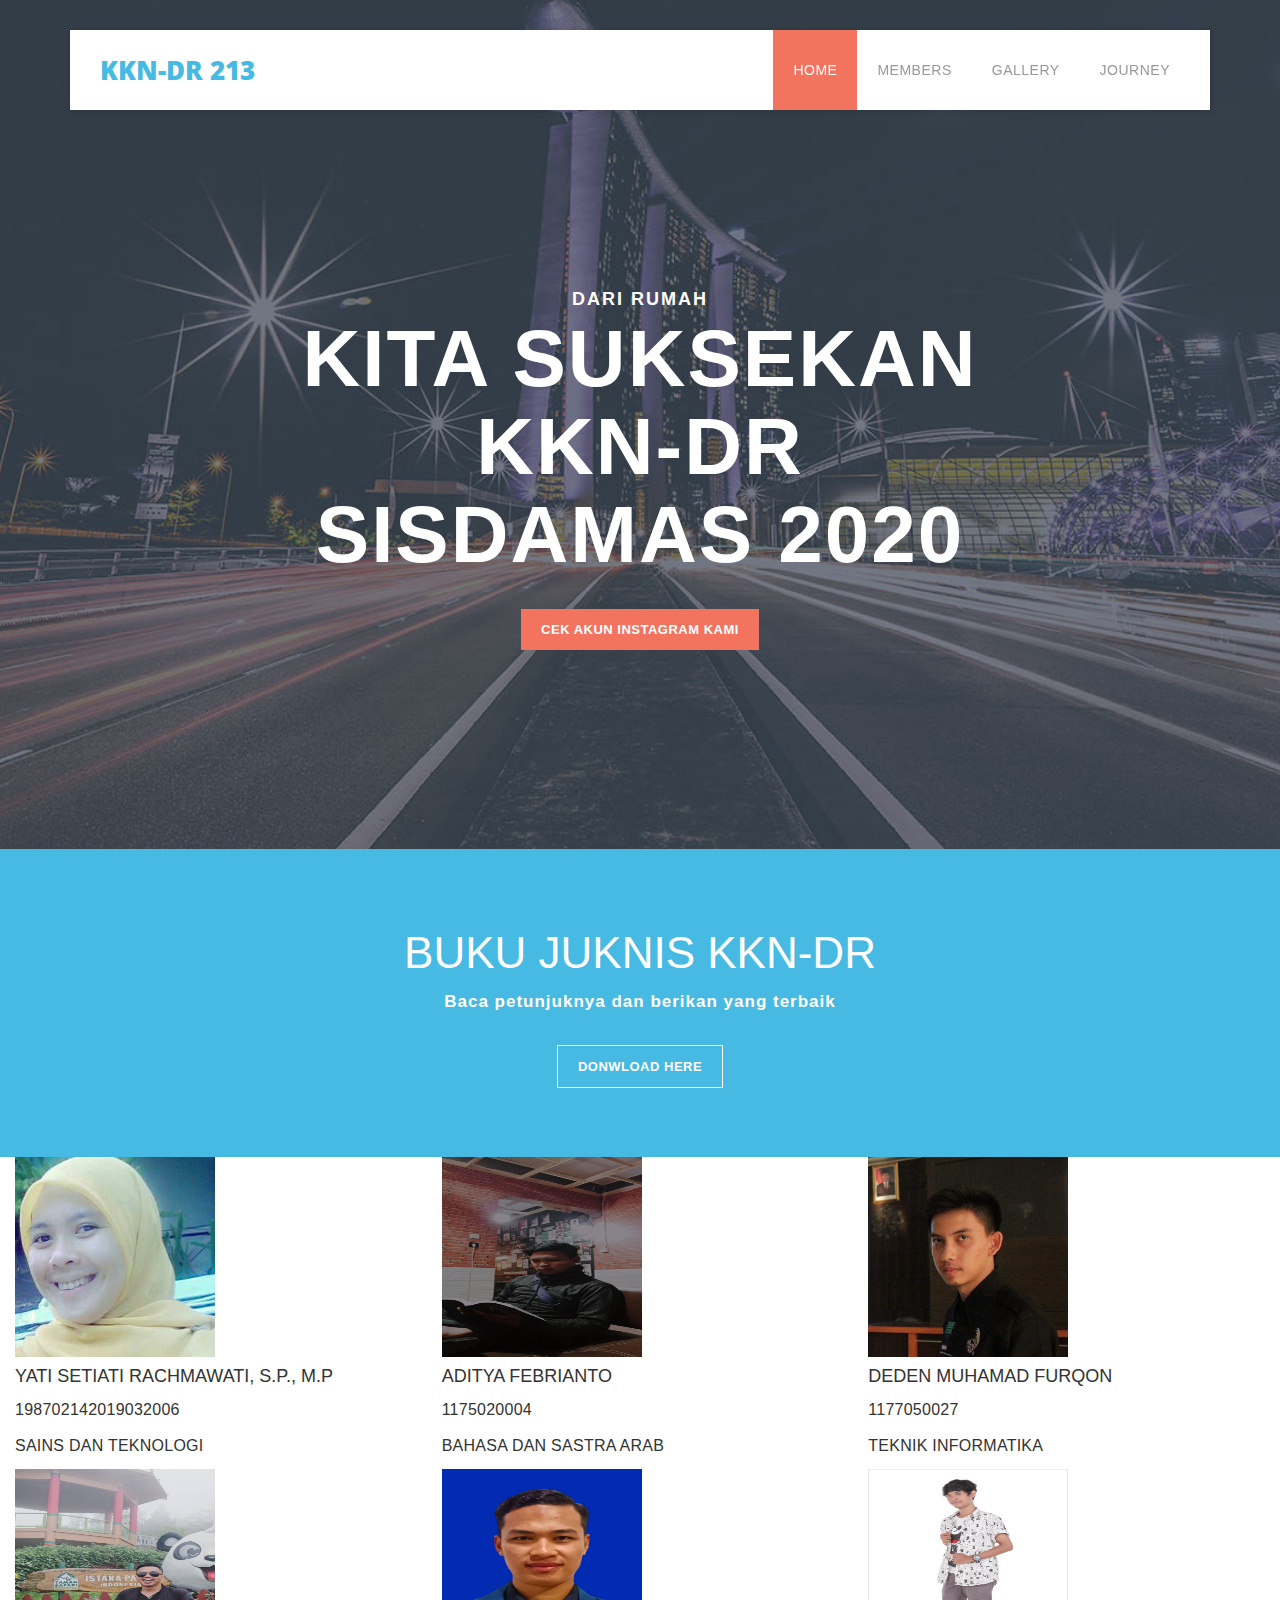
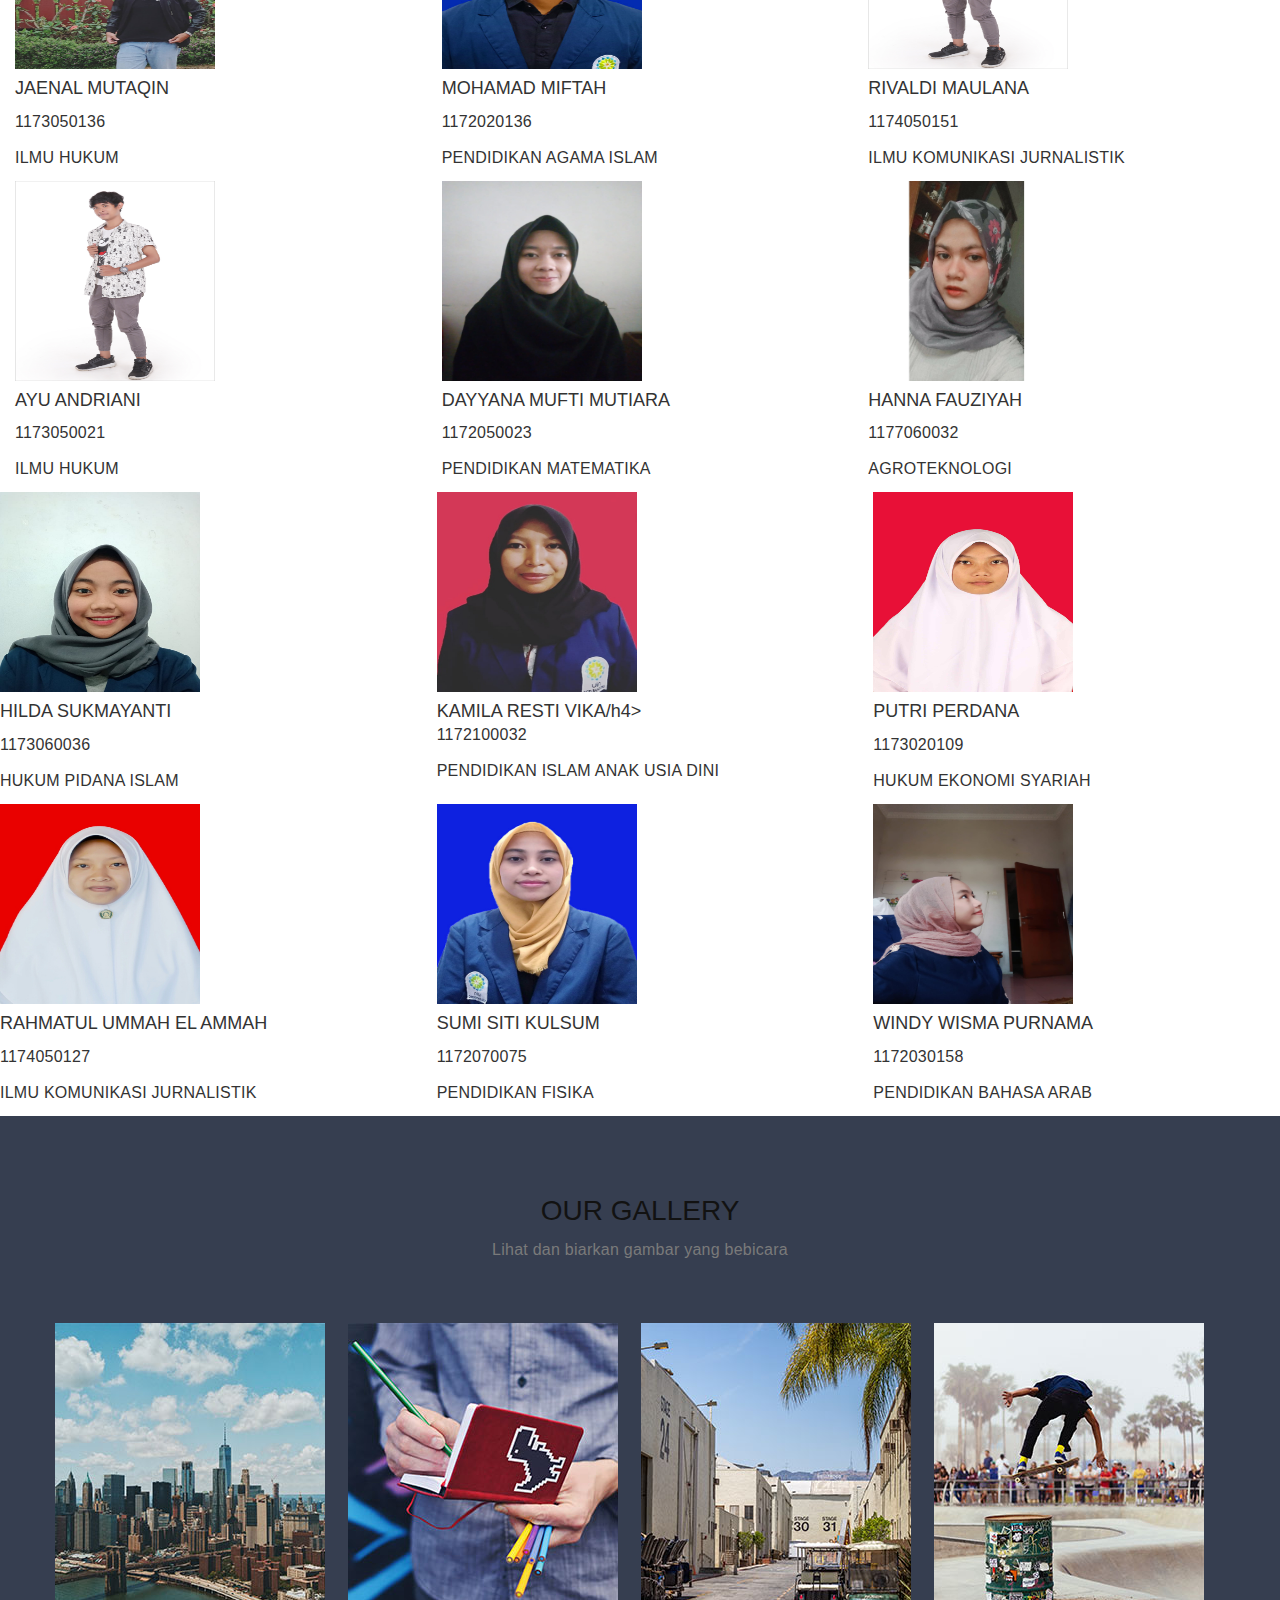
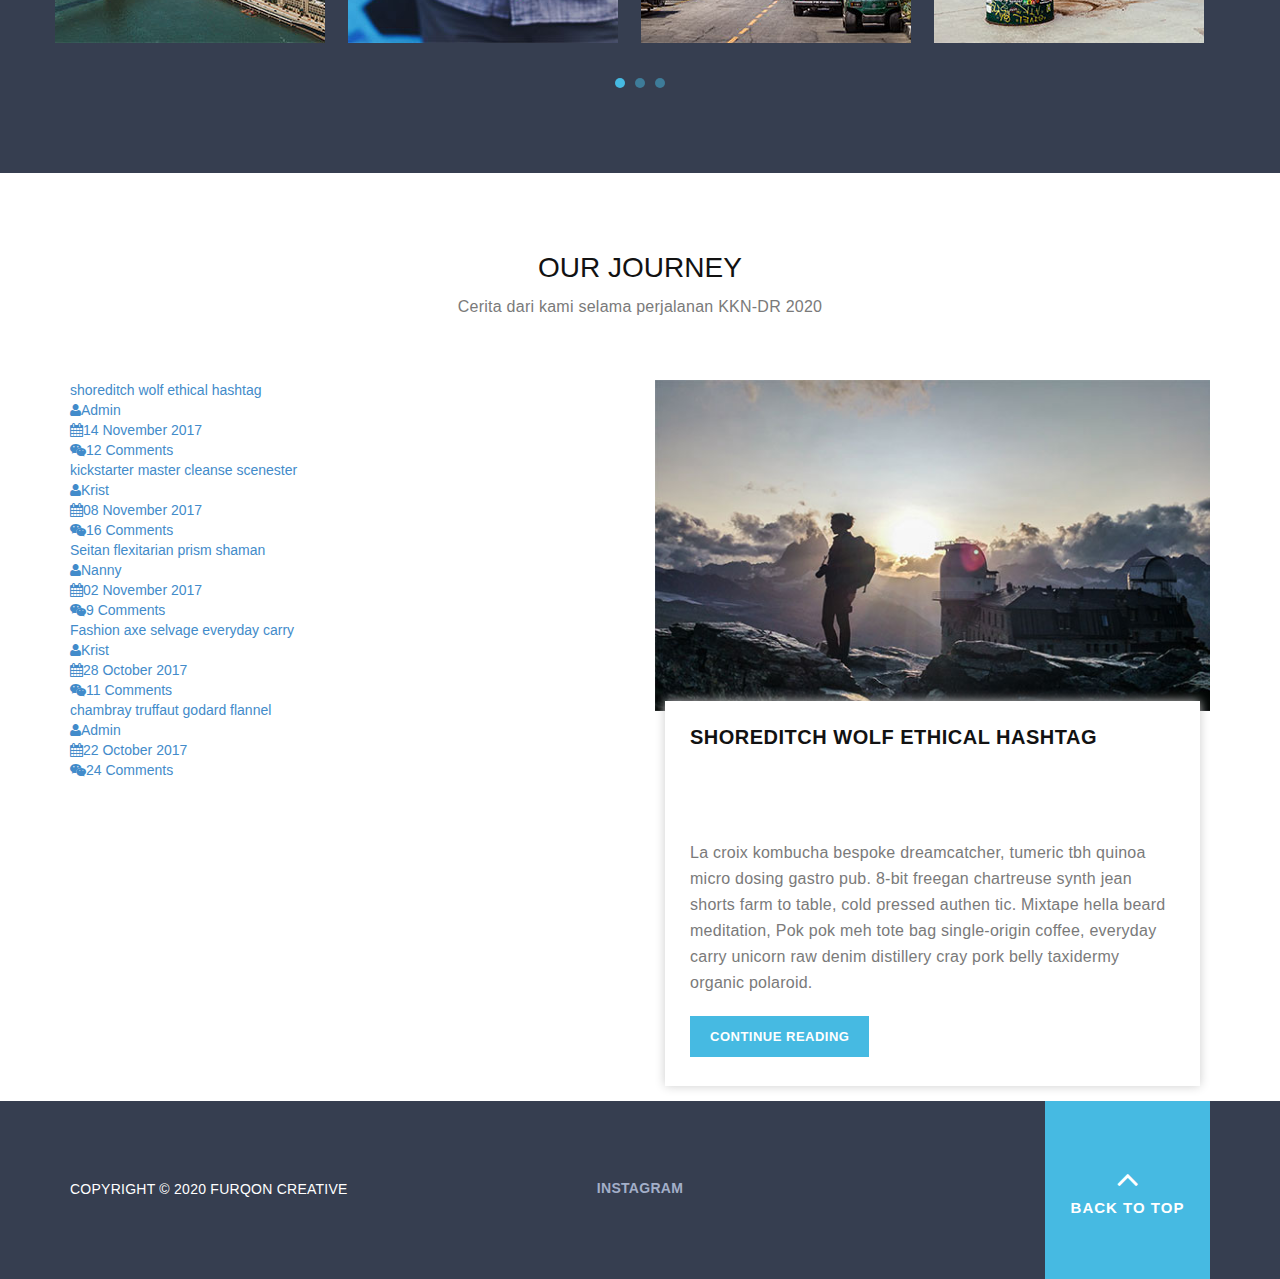
==== (public)/index.html @ 7104c03a "initial commit" ====
<!DOCTYPE html>
<!--[if lt IE 7]>      <html class="no-js lt-ie9 lt-ie8 lt-ie7"> <![endif]-->
<!--[if IE 7]>         <html class="no-js lt-ie9 lt-ie8"> <![endif]-->
<!--[if IE 8]>         <html class="no-js lt-ie9"> <![endif]-->
<!--[if gt IE 8]><!--> <html class="no-js"> <!--<![endif]-->
    <head>
        <meta charset="utf-8">
        <title>KKN-DR 213 - UIN SGD BANDUNG</title>
    	<meta name="description" content="">
        <meta name="viewport" content="width=device-width, initial-scale=1">
<!-- 
Power Template 
http://www.templatemo.com/tm-508-power
-->
        <link href='http://fonts.googleapis.com/css?family=Open+Sans:400,300,600,700,800' rel='stylesheet' type='text/css'>
        
        <link rel="stylesheet" href="css/bootstrap.min.css">
        <link rel="stylesheet" href="css/font-awesome.css">
        <link rel="stylesheet" href="css/animate.css">
        <link rel="stylesheet" href="css/templatemo_misc.css">
        <link rel="stylesheet" href="css/templatemo_style.css">
        <link rel="stylesheet" href="css/owl-carousel.css">

        <script src="js/vendor/modernizr-2.6.1-respond-1.1.0.min.js"></script>
    </head>
    <body>
        <!--[if lt IE 7]>
            <p class="chromeframe">You are using an outdated browser. <a href="http://browsehappy.com/">Upgrade your browser today</a> or <a href="http://www.google.com/chromeframe/?redirect=true">install Google Chrome Frame</a> to better experience this site.</p>
        <![endif]-->


        <div class="site-main" id="sTop">
            <div class="site-header">
                <div class="main-header">
                    <div class="container">
                        <div id="menu-wrapper">
                            <div class="row">
                                <nav class="navbar navbar-inverse" role="navigation">
                                    <div class="navbar-header">
                                        <button type="button" id="nav-toggle" class="navbar-toggle" data-toggle="collapse" data-target="#main-nav">
                                            <span class="sr-only">Toggle navigation</span>
                                            <span class="icon-bar"></span>
                                            <span class="icon-bar"></span>
                                            <span class="icon-bar"></span>
                                        </button>
                                        <a href="#top" class="navbar-brand">KKN-DR 213</a>
                                        <div id="main-nav" class="collapse navbar-collapse">
                                            <ul class="menu-first nav navbar-nav" style="margin-right: 20px;">
                                                <li class="active"><a href="#">Home</a></li>
                                                <li><a href="#members">Members</a></li>
                                                <li><a href="#members">Gallery</a></li>
                                                <li><a href="#journey">Journey</a></li>
                                                <!-- <li><a href="#contact-us">Contact</a></li>                                  -->
                                            </ul>                                    
                                        </div> <!-- /.main-menu -->
                                    </div>
                                </nav>
                            </div> <!-- /.row -->
                        </div> <!-- /#menu-wrapper -->                        
                    </div> <!-- /.container -->
                </div> <!-- /.main-header -->
            </div> <!-- /.site-header -->
        </div> <!-- /.site-main -->


        <div class="banner">
            <div class="container">
                <div class="row">
                    <div class="col-md-8 col-md-offset-2">
                        <div class="banner-content">
                            <h6>Dari rumah</h6>
                            <h2>Kita suksekan KKN-DR SISDAMAS 2020</h2>
                            <ul class="buttons">
                                <li>
                                    <div class="secondary-button">
                                        <a href="http://www.instagram.com/kkndr213.uinsgd" target="_blank">Cek Akun Instagram Kami</a>
                                    </div>
                                </li>
                                <!-- <li>
                                    <div class="secondary-button">
                                        <a href="#portfolio">More Details</a>
                                    </div>
                                </li> -->
                            </ul>
                        </div>
                    </div>
                </div>
            </div>
        </div>


        <div class="intro">
            <div class="container">
                <div class="row">
                    <div class="col-md-12">
                        <h4>BUKU JUKNIS KKN-DR</h4>
                        <h6>Baca petunjuknya dan berikan yang terbaik</h6>
                        <div class="border-button"><a href="storage/Buku Juknis KKN DR Berlaku 3.pdf">Donwload here</a></div>
                    </div>
                </div>
            </div>
        </div>


        <section id="members" class="page-section">
            <div class="container-fluid">
                <div class="row">
                    <div class="col-md-4">
                        <div class="service-item first-service">
                            <img  width="200" height="200" src="img/anggota/198702142019032006-1591084932.jpg" alt="">
                            <h4>YATI SETIATI RACHMAWATI, S.P., M.P</h4>
                            <p>198702142019032006</p>
                            <p>SAINS DAN TEKNOLOGI</p>
                        </div>
                    </div>
                    <div class="col-md-4">
                        <div class="service-item second-service">
                            <img  width="200" height="200" src="img/anggota/1175020004-1586766490.jpg" alt="">
                            <h4>ADITYA FEBRIANTO</h4>
                            <p>1175020004</p>
                            <p>BAHASA DAN SASTRA ARAB</p>
                        </div>
                    </div>
                    <div class="col-md-4">
                        <div class="service-item third-service">
                            <img  width="200" height="200" src="img/anggota/1177050027-1590939521.jpg" alt="">
                            <h4>DEDEN MUHAMAD FURQON</h4>
                            <p>1177050027</p>
                            <p>TEKNIK INFORMATIKA</p>
                         </div>
                    </div>
                </div>
                <div class="row">
                    <div class="col-md-4">
                        <div class="service-item second-service">
                            <img  width="200" height="200" src="img/anggota/1173050136-1586751876.jpg" alt="">
                            <h4>JAENAL MUTAQIN</h4>
                            <p>1173050136</p>
                            <p>ILMU HUKUM</p> 
                        </div>
                    </div>
                    <div class="col-md-4">
                        <div class="service-item third-service">
                            <img  width="200" height="200" src="img/anggota/1172020136-1586739735.jpg" alt="">
                            <h4>MOHAMAD MIFTAH</h4>
                            <p>1172020136</p>
                            <p>PENDIDIKAN AGAMA ISLAM</p> 
                         </div>
                    </div>
                    <div class="col-md-4">
                        <div class="service-item second-service">
                            <img  width="200" height="200" src="img/anggota/1174050151-1586743532.jpg" alt="">
                            <h4>RIVALDI MAULANA</h4>
                            <p>1174050151</p>
                            <p>ILMU KOMUNIKASI JURNALISTIK</p>
                         </div>
                    </div>
                </div>
                <div class="row">
                    <div class="col-md-4">
                        <div class="service-item third-service">
                            <img width="200" height="200" src="img/anggota/1174050151-1586743532.jpg" alt="">
                            <h4>AYU ANDRIANI</h4>
                            <p>1173050021</p>
                            <p>ILMU HUKUM</p>
                        </div>
                    </div>
                    <div class="col-md-4">
                        <div class="service-item second-service">
                            <img width="200" height="200" src="img/anggota/1172050023-1586736636.jpeg" alt="">
                            <h4>DAYYANA MUFTI MUTIARA</h4>
                            <p>1172050023</p>
                            <p>PENDIDIKAN MATEMATIKA</p> 
                        </div>
                    </div>
                    <div class="col-md-4">
                        <div class="service-item first-service">
                            <img width="200" height="200" src="img/anggota/1177060032-1590978768.jpg" alt="">
                            <h4>HANNA FAUZIYAH</h4>
                            <p>1177060032</p>
                            <p>AGROTEKNOLOGI</p> 
                        </div>
                    </div>
                </div>
            </div>
            <div class="row">
                <div class="col-md-4">
                    <div class="service-item second-service">
                        <img  width="200" height="200" src="img/anggota/1173060036-1587210158.jpg" alt="">
                        <h4>HILDA SUKMAYANTI</h4>
                        <p>1173060036</p>
                        <p>HUKUM PIDANA ISLAM</p> 
                    </div>
                </div>
                <div class="col-md-4">
                    <div class="service-item first-service">
                        <img width="200" height="200" src="img/anggota/1172100032-1586746371.jpg" alt="">
                        <h4>KAMILA RESTI VIKA/h4>
                        <p>1172100032</p>
                        <p>PENDIDIKAN ISLAM ANAK USIA DINI</p> 
                     </div>
                </div>
                <div class="col-md-4">
                    <div class="service-item second-service">
                        <img width="200" height="200" src="img/anggota/1173020109-1586742891.jpg" alt="">
                        <h4>PUTRI PERDANA</h4>
                        <p>1173020109</p>
                        <p>HUKUM EKONOMI SYARIAH</p>
                     </div>
                </div>
            </div>
            <div class="row">
                <div class="col-md-4">
                    <div class="service-item first-service">
                        <img  width="200" height="200" src="img/anggota/1174050127-1586743182.jpg" alt="">
                        <h4>RAHMATUL UMMAH EL AMMAH</h4>
                        <p>1174050127</p>
                        <p>ILMU KOMUNIKASI JURNALISTIK</p>
                    </div>
                </div>
                <div class="col-md-4">
                    <div class="service-item second-service">
                        <img width="200" height="200" src="img/anggota/1172070075-1586748994.jpg" alt="">
                        <h4>SUMI SITI KULSUM</h4>
                        <p>1172070075</p>
                        <p>PENDIDIKAN FISIKA</p> 
                    </div>
                </div>
                <div class="col-md-4">
                    <div class="service-item third-service">
                        <img width="200" height="200" src="img/anggota/1172030158-1590955121.jpg" alt="">
                        <h4>WINDY WISMA PURNAMA</h4>
                        <p>1172030158</p>
                        <p>PENDIDIKAN BAHASA ARAB</p> 
                    </div>
                </div>
            </div>
        </div>
            
        </section>

        <!-- <div class="second-tabs-content what-we-do">
            <div class="container">
                <div class="row">
                    <div class="col-md-12">
                        <div class="section-heading">
                            <h4>What we can do else</h4>
                            <p>Sed tortor lorem, mollis in fringilla sit amet, accumsan eget turpis. Donec ut sollicitudin quam. Sed tempor porta malesuada. Cras aliquam nisi eget efficitur ultrices. Aenean ac ultricies nisl.</p>
                        </div>
                    </div>
                </div>
                <div class="row">
                    <div class="wrapper">
                        <div class="col-md-12">
                            <div class="row">
                                <ul class="tabs clearfix" data-tabgroup="second-tab-group">
                                    <li class="col-md-15 col-sm-12 col-xs-12">
                                        <a href="#unique" class="active">
                                            <div class="list-item">
                                                <div class="icon">
                                                    <img src="img/first-list-icon.png" alt="">
                                                </div>
                                                <h4>Unique Ideas</h4>
                                            </div>
                                        </a>
                                    </li>
                                    <li class="col-md-15 col-sm-12 col-xs-12">
                                        <a href="#theme">
                                            <div class="list-item">
                                                <div class="icon">
                                                    <img src="img/second-list-icon.png" alt="">
                                                </div>
                                                <h4>Theme Edit</h4>
                                            </div>
                                        </a>
                                    </li>
                                    <li class="col-md-15 col-sm-12 col-xs-12">
                                        <a href="#translation">
                                            <div class="list-item">
                                                <div class="icon">
                                                    <img src="img/third-list-icon.png" alt="">
                                                </div>
                                                <h4>Translation</h4>
                                            </div>
                                        </a>
                                    </li>
                                    <li class="col-md-15 col-sm-12 col-xs-12">
                                        <a href="#event">
                                            <div class="list-item">
                                                <div class="icon">
                                                    <img src="img/fourth-list-icon.png" alt="">
                                                </div>
                                                <h4>Event Meeting</h4>
                                            </div>
                                        </a>
                                    </li>
                                    <li class="col-md-15 col-sm-12 col-xs-12">
                                        <a href="#photo">
                                            <div class="list-item">
                                                <div class="icon">
                                                    <img src="img/fivth-list-icon.png" alt="">
                                                </div>
                                                <h4>HD Photos</h4>
                                            </div>
                                        </a>
                                    </li>
                                </ul>
                            </div>
                        </div>
                        <div class="col-md-12">
                            <section id="second-tab-group" class="tabgroup">
                                <div id="unique">
                                    <div class="row">
                                        <div class="tab-content-services">
                                            <div class="col-md-6">
                                                <div class="left-text">
                                                    <h4>Unique Ideas</h4>
                                                    <p>Power is free Bootstrap CSS template from Templatemo website. Feel free to modify and use this layout. Please tell your friends about our website. Mixtape hella beard meditation, organic polaroid waistcoat humblebrag taxider my tumblr. Hexagon kinfolk chartreuse shoreditch. <br><br>Pour-over hammock intelligentsia hashtag air plant distillery. Sustainable selvage hashtag, +1 messenger bag pop-up banh mi jianbing art party roof party try-hard retro small batch. Kogi fanny pack raclette mustache, pok pok jean shorts +1 tote bag keffiyeh. Post-ironic af master polaroid.</p>
                                                    <div class="primary-button">
                                                        <a href="#contact-us">Download Now</a>
                                                    </div>
                                                </div>
                                            </div>
                                            <div class="col-md-6">
                                                <div class="right-image">
                                                    <img src="img/right-side-image_1.jpg" alt="">
                                                </div>
                                            </div>
                                        </div>
                                    </div>
                                </div>
                                <div id="theme">
                                    <div class="row">
                                        <div class="tab-content-services">
                                            <div class="col-md-6">
                                                <div class="left-text">
                                                    <h4>Theme Edit</h4>
                                                    <p>Lomo austin health goth meditation quinoa, banh mi pork belly man bun hella ugh migascardigan gluten-free. Gochujang dreamcatcher tofu brunch banjo. VHS austin cardigan squid poke tumeric humblebrag next level everyday carry biodiesel put a bird on it raw denim. Fanny pack aesthetic kinfolk twee <br><br>succulents roof party wayfarers meggings ugh tumblr shaman kale chips green. Before they sold out live-edge kinfolk man bun pop-up scenester ramps taiyaki tacos raclette mixtape la croix post-ironic leggings. Twee typewriter taxidermy, woke farm-to-table hell of cliche celiac meggings.</p>
                                                    <div class="primary-button">
                                                        <a href="#contact-us">Download Now</a>
                                                    </div>
                                                </div>
                                            </div>
                                            <div class="col-md-6">
                                                <div class="right-image">
                                                    <img src="img/right-side-image_2.jpg" alt="">
                                                </div>
                                            </div>
                                        </div>
                                    </div>
                                </div>
                                <div id="translation">
                                    <div class="row">
                                        <div class="tab-content-services">
                                            <div class="col-md-6">
                                                <div class="left-text">
                                                    <h4>Translation</h4>
                                                    <p>La croix kombucha bespoke dreamcatcher, tumeric tbh quinoa microdosing gastro pub. 8-bit freegan chartreuse synth jean shorts farm-to-table, cold-pressed authen tic. Mixtape hella beard meditation, organic polaroid waistcoat humblebrag taxider my tumblr. Hexagon kinfolk chartreuse shoreditch. <br><br>Pour-over hammock intelligentsia hashtag air plant distillery. Sustainable selvage hashtag, +1 messenger bag pop-up banh mi jianbing art party roof party try-hard retro small batch. Kogi fanny pack raclette mustache, pok pok jean shorts +1 tote bag keffiyeh. Post-ironic af master polaroid.</p>
                                                    <div class="primary-button">
                                                        <a href="#contact-us">Download Now</a>
                                                    </div>
                                                </div>
                                            </div>
                                            <div class="col-md-6">
                                                <div class="right-image">
                                                    <img src="img/right-side-image_3.jpg" alt="">
                                                </div>
                                            </div>
                                        </div>
                                    </div>
                                </div>
                                <div id="event">
                                    <div class="row">
                                        <div class="tab-content-services">
                                            <div class="col-md-6">
                                                <div class="left-text">
                                                    <h4>Event Meeting</h4>
                                                    <p>Lomo austin health goth meditation quinoa, banh mi pork belly man bun hella ugh migascardigan gluten-free. Gochujang dreamcatcher tofu brunch banjo. VHS austin cardigan squid poke tumeric humblebrag next level everyday carry biodiesel put a bird on it raw denim. Fanny pack aesthetic kinfolk twee <br><br>succulents roof party wayfarers meggings ugh tumblr shaman kale chips green. Before they sold out live-edge kinfolk man bun pop-up scenester ramps taiyaki tacos raclette mixtape la croix post-ironic leggings. Twee typewriter taxidermy, woke farm-to-table hell of cliche celiac meggings.</p>
                                                    <div class="primary-button">
                                                        <a href="#contact-us">Download Now</a>
                                                    </div>
                                                </div>
                                            </div>
                                            <div class="col-md-6">
                                                <div class="right-image">
                                                    <img src="img/right-side-image_4.jpg" alt="">
                                                </div>
                                            </div>
                                        </div>
                                    </div>
                                </div>
                                <div id="photo">
                                    <div class="row">
                                        <div class="tab-content-services">
                                            <div class="col-md-6">
                                                <div class="left-text">
                                                    <h4>HD Images</h4>
                                                    <p>La croix kombucha bespoke dreamcatcher, tumeric tbh quinoa microdosing gastro pub. 8-bit freegan chartreuse synth jean shorts farm-to-table, cold-pressed authen tic. Mixtape hella beard meditation, organic polaroid waistcoat humblebrag taxider my tumblr. Hexagon kinfolk chartreuse shoreditch. <br><br>Pour-over hammock intelligentsia hashtag air plant distillery. Sustainable selvage hashtag, +1 messenger bag pop-up banh mi jianbing art party roof party try-hard retro small batch. Kogi fanny pack raclette mustache, pok pok jean shorts +1 tote bag keffiyeh. Post-ironic af master polaroid.</p>
                                                    <div class="primary-button">
                                                        <a href="#contact-us">Download Now</a>
                                                    </div>
                                                </div>
                                            </div>
                                            <div class="col-md-6">
                                                <div class="right-image">
                                                    <img src="img/right-side-image_5.jpg" alt="">
                                                </div>
                                            </div>
                                        </div>
                                    </div>
                                </div>
                            </section>
                        </div>
                    </div>
                </div>
            </div>
        </div> -->


        <section id="gallery" class="portfolio-section">
            <div class="container">
                <div class="row">
                    <div class="col-md-12">
                        <div class="section-heading">
                            <h4>Our Gallery</h4>
                            <p>Lihat dan biarkan gambar yang bebicara</p>
                        </div>
                    </div>
                </div>
                <div class="row">
                    <div id="owl-portfolio" class="owl-carousel owl-theme imageGallery1">
                        <div class="item">
                            <div class="portfolio-item">
                                <a href="img/first-portfolio-big.jpg" title=""><img src="img/first-portfolio-item.jpg" alt="Gallery image 1" /></a>
                            </div>
                        </div>
                        <div class="item">
                            <div class="portfolio-item">
                                <a href="img/second-portfolio-big.jpg" title=""><img src="img/second-portfolio-item.jpg" alt="Gallery image 1" /></a>
                            </div>
                        </div>
                        <div class="item">
                            <div class="portfolio-item">
                                <a href="img/third-portfolio-big.jpg" title=""><img src="img/third-portfolio-item.jpg" alt="Gallery image 1" /></a>
                            </div>
                        </div>
                        <div class="item">
                            <div class="portfolio-item">
                                <a href="img/fourth-portfolio-big.jpg" title=""><img src="img/fourth-portfolio-item.jpg" alt="Gallery image 1" /></a>
                            </div>
                        </div>
                        <div class="item">
                            <div class="portfolio-item">
                                <a href="img/first-portfolio-big.jpg" data-lightbox="image-1"><img src="img/first-portfolio-item.jpg"></a>
                            </div>
                        </div>
                        <div class="item">
                            <div class="portfolio-item">
                                <a href="img/second-portfolio-big.jpg" title=""><img src="img/second-portfolio-item.jpg" alt="Gallery image 1" /></a>
                            </div>
                        </div>
                        <div class="item">
                            <div class="portfolio-item">
                                <a href="img/first-portfolio-big.jpg" title=""><img src="img/first-portfolio-item.jpg" alt="Gallery image 1" /></a>
                            </div>
                        </div>
                        <div class="item">
                            <div class="portfolio-item">
                                <a href="img/third-portfolio-big.jpg" title=""><img src="img/third-portfolio-item.jpg" alt="Gallery image 1" /></a>
                            </div>
                        </div>
                        <div class="item">
                            <div class="portfolio-item">
                                <a href="img/first-portfolio-big.jpg" data-lightbox="image-1"><img src="img/first-portfolio-item.jpg"></a>
                            </div>
                        </div>
                        <div class="item">
                            <div class="portfolio-item">
                                <a href="img/fourth-portfolio-big.jpg" title=""><img src="img/fourth-portfolio-item.jpg" alt="Gallery image 1" /></a>
                            </div>
                        </div>
                    </div>
                </div>
            </div>
        </section>


        <section class="tabs-content" id="journey">
            <div class="container">
                <div class="row">
                    <div class="col-md-12">
                        <div class="section-heading">
                            <h4>Our Journey</h4>
                            <p>Cerita dari kami selama perjalanan KKN-DR 2020</p>
                        </div>
                    </div>
                </div>
                <div class="row">
                    <div class="wrapper">
                        <div class="col-md-6">
                            <ul class="tabs clearfix" data-tabgroup="first-tab-group">
                                <li><a href="#tab1" class="active">
                                    shoreditch wolf ethical hashtag
                                    <ul class="info-post">
                                        <li><i class="fa fa-user"></i>Admin</li>
                                        <li><i class="fa fa-calendar"></i>14 November 2017</li>
                                        <li><i class="fa fa-wechat"></i>12 Comments</li>
                                    </ul>
                                </a></li>
                                <li><a href="#tab2">
                                    kickstarter master cleanse scenester
                                    <ul class="info-post">
                                        <li><i class="fa fa-user"></i>Krist</li>
                                        <li><i class="fa fa-calendar"></i>08 November 2017</li>
                                        <li><i class="fa fa-wechat"></i>16 Comments</li>
                                    </ul>
                                </a></li>
                                <li><a href="#tab3">
                                    Seitan flexitarian prism shaman
                                    <ul class="info-post">
                                        <li><i class="fa fa-user"></i>Nanny</li>
                                        <li><i class="fa fa-calendar"></i>02 November 2017</li>
                                        <li><i class="fa fa-wechat"></i>9 Comments</li>
                                    </ul>
                                </a></li>
                                <li><a href="#tab4">
                                    Fashion axe selvage everyday carry
                                    <ul class="info-post">
                                        <li><i class="fa fa-user"></i>Krist</li>
                                        <li><i class="fa fa-calendar"></i>28 October 2017</li>
                                        <li><i class="fa fa-wechat"></i>11 Comments</li>
                                    </ul>
                                </a></li>
                                <li><a href="#tab5">
                                    chambray truffaut godard flannel
                                    <ul class="info-post">
                                        <li><i class="fa fa-user"></i>Admin</li>
                                        <li><i class="fa fa-calendar"></i>22 October 2017</li>
                                        <li><i class="fa fa-wechat"></i>24 Comments</li>
                                    </ul>
                                </a></li>
                            </ul>
                        </div>
                        <div class="col-md-6">
                            <div id="first-tab-group" class="tabgroup">
                                <div id="tab1">
                                    <img src="img/blog-post-1.jpg" alt="">
                                    <div class="text-content">
                                        <h4>shoreditch wolf ethical hashtag</h4>
                                        <ul class="info-post">
                                            <li><i class="fa fa-user"></i>Admin</li>
                                            <li><i class="fa fa-calendar"></i>14 November 2017</li>
                                            <li><i class="fa fa-wechat"></i>12 Comments</li>
                                        </ul>
                                        <p>La croix kombucha bespoke dreamcatcher, tumeric tbh quinoa micro dosing gastro pub. 8-bit freegan chartreuse synth jean shorts farm to table, cold pressed authen tic. Mixtape hella beard meditation, Pok pok meh tote bag single-origin coffee, everyday carry unicorn raw denim distillery cray pork belly taxidermy organic polaroid.</p>
                                        <div class="primary-button"><a href="post.html">Continue Reading</a></div>
                                    </div>
                                </div>
                                <div id="tab2">
                                    <img src="img/blog-post-2.jpg" alt="">
                                    <div class="text-content">
                                        <h4>kickstarter master cleanse scenester</h4>
                                        <ul class="info-post">
                                            <li><i class="fa fa-user"></i>Krist</li>
                                            <li><i class="fa fa-calendar"></i>08 November 2017</li>
                                            <li><i class="fa fa-wechat"></i>16 Comments</li>
                                        </ul>
                                        <p>Artisan messenger bag gochujang tote bag, leggings synth literally unicorn street art ramps slow-carb everyday carry mixtape. Tbh synth hell of kombucha hot chicken dreamcatcher gentrify organic asymmetrical gastropub VHS photo booth raw denim. Vape edison bulb glossier air plant heirloom readymade bitters air plant pug.</p>
                                        <div class="primary-button"><a href="post.html">Continue Reading</a></div>
                                    </div>
                                </div>
                                <div id="tab3">
                                    <img src="img/blog-post-3.jpg" alt="">
                                    <div class="text-content">
                                        <h4>Seitan flexitarian prism shaman</h4>
                                        <ul class="info-post">
                                            <li><i class="fa fa-user"></i>Nanny</li>
                                            <li><i class="fa fa-calendar"></i>02 November 2017</li>
                                            <li><i class="fa fa-wechat"></i>9 Comments</li>
                                        </ul>
                                        <p>Cronut slow-carb 90's irony cred fashion axe jean shorts cardigan wayfarers. Typewriter retro plaid jianbing 90's taiyaki, sriracha vegan fam. Letterpress cornhole mixtape ethical celiac distillery echo park. Selvage readymade cornhole vape. Semiotics iPhone mumblecore, sartorial succulents slow-carb offal pabst trust fund brunch.</p>
                                        <div class="primary-button"><a href="post.html">Continue Reading</a></div>
                                    </div>
                                </div>
                                <div id="tab4">
                                    <img src="img/blog-post-4.jpg" alt="">
                                    <div class="text-content">
                                        <h4>Fashion axe selvage everyday carry</h4>
                                        <ul class="info-post">
                                            <li><i class="fa fa-user"></i>Krist</li>
                                            <li><i class="fa fa-calendar"></i>28 October 2017</li>
                                            <li><i class="fa fa-wechat"></i>11 Comments</li>
                                        </ul>
                                        <p>La croix kombucha bespoke dreamcatcher, tumeric tbh quinoa micro dosing gastro pub. 8-bit freegan chartreuse synth jean shorts farm to table, cold pressed authen tic. Mixtape hella beard meditation, Pok pok meh tote bag single-origin coffee, everyday carry unicorn raw denim distillery cray pork belly taxidermy organic polaroid.</p>
                                        <div class="primary-button"><a href="post.html">Continue Reading</a></div>
                                    </div>
                                </div>
                                <div id="tab5">
                                    <img src="img/blog-post-5.jpg" alt="">
                                    <div class="text-content">
                                        <h4>chambray truffaut godard flannel</h4>
                                        <ul class="info-post">
                                            <li><i class="fa fa-user"></i>Admin</li>
                                            <li><i class="fa fa-calendar"></i>22 October 2017</li>
                                            <li><i class="fa fa-wechat"></i>24 Comments</li>
                                        </ul>
                                        <p>Cronut slow-carb 90's irony cred fashion axe jean shorts cardigan wayfarers. Typewriter retro plaid jianbing 90's taiyaki, sriracha vegan fam. Letterpress cornhole mixtape ethical celiac distillery echo park. Selvage readymade cornhole vape. Semiotics iPhone mumblecore, sartorial succulents slow-carb offal pabst trust fund brunch.</p>
                                        <div class="primary-button"><a href="post.html">Continue Reading</a></div>
                                    </div>
                                </div>
                            </div>
                        </div>
                    </div>
                </div>
            </div>
        </section>

        <footer>
            <div class="container">
                <div class="row">
                    <div class="col-md-4 col-sm-12">
                            <p>Copyright &copy; 2020 Furqon Creative</p>
                    </div>
                    <div class="col-md-4 col-sm-12">
                        <ul class="social-icons">
                            <!-- <li><a href="#">Facebook</a></li>
                            <li><a href="#">Twitter</a></li>
                            <li><a href="#">Linkedin</a></li> -->
                            <li><a href="http://www.instagram.com/kkndr213.uinsgd">Instagram</a></li>
                        </ul>
                    </div>
                    <div class="col-md-2 col-md-offset-2 col-sm-12">
                        <div class="back-to-top">
                            <a href="#top">
                                <i class="fa fa-angle-up"></i>
                                back to top
                            </a>
                        </div>
                    </div>
                </div>
            </div>
        </footer>
        
        <script src="js/vendor/jquery-1.11.0.min.js"></script>
        <script>window.jQuery || document.write('<script src="js/vendor/jquery-1.11.0.min.js"><\/script>')</script>
        <script src="js/bootstrap.js"></script>
        <script src="js/plugins.js"></script>
        <script src="js/main.js"></script>

        <!-- Google Map -->
        <script src="http://maps.google.com/maps/api/js?sensor=true"></script>
        <script src="js/vendor/jquery.gmap3.min.js"></script>

        <script type="text/javascript">
        $(document).ready(function() {
            
            // mobile nav toggle
            $('#nav-toggle').on('click', function (event) {
                event.preventDefault();
                $('#main-nav').toggleClass("open");
            });
        });
        </script>
        
        <!-- templatemo 406 flex -->
    </body>
</html>
---- (public)/css/templatemo_misc.css ----
/*
 * jQuery FlexSlider v2.2.0
 * http://www.woothemes.com/flexslider/
 *
 * Copyright 2012 WooThemes
 * Free to use under the GPLv2 license.
 * http://www.gnu.org/licenses/gpl-2.0.html
 *
 * Contributing author: Tyler Smith (@mbmufffin)
 */
/* Browser Resets
*********************************/
.flex-container a:active,
.flexslider a:active,
.flex-container a:focus,
.flexslider a:focus {
  outline: none;
}

.slides,
.flex-control-nav,
.flex-direction-nav {
  margin: 0;
  padding: 0;
  list-style: none;
}

/* Icon Fonts
*********************************/
/* Font-face Icons */
@font-face {
  font-family: 'flexslider-icon';
  src: url("../fonts/flexslider-icon.eot");
  src: url("../fonts/flexslider-icon.eot?#iefix") format("embedded-opentype"), url("../fonts/flexslider-icon.woff") format("woff"), url("../fonts/flexslider-icon.ttf") format("truetype"), url("../fonts/flexslider-icon.svg#flexslider-icon") format("svg");
  font-weight: normal;
  font-style: normal;
}
/* FlexSlider Necessary Styles
*********************************/
.flexslider {
  margin: 0;
  padding: 0;
}

.flexslider .slides > li {
  display: none;
  -webkit-backface-visibility: hidden;
}

/* Hide the slides before the JS is loaded. Avoids image jumping */
.flexslider .slides img {
  width: 100%;
  display: block;
}

.flex-pauseplay span {
  text-transform: capitalize;
}

/* Clearfix for the .slides element */
.slides:after {
  content: "\0020";
  display: block;
  clear: both;
  visibility: hidden;
  line-height: 0;
  height: 0;
}

html[xmlns] .slides {
  display: block;
}

* html .slides {
  height: 1%;
}

/* No JavaScript Fallback */
/* If you are not using another script, such as Modernizr, make sure you
 * include js that eliminates this class on page load */
.no-js .slides > li:first-child {
  display: block;
}

/* FlexSlider Default Theme
*********************************/
.flexslider {
  margin: 0 0;
  background: #eee;
  position: relative;
  zoom: 1;
}

.flex-viewport {
  max-height: 2000px;
  -webkit-transition: all 1s ease;
  -moz-transition: all 1s ease;
  -o-transition: all 1s ease;
  transition: all 1s ease;
}

.loading .flex-viewport {
  max-height: 300px;
}

.flexslider .slides {
  zoom: 1;
}

.carousel li {
  margin-right: 5px;
}

/* Direction Nav */
.flex-direction-nav {
  *height: 0;
}

.flex-direction-nav a {
  display: block;
  width: 40px;
  height: 40px;
  margin: -20px 0 0;
  position: absolute;
  top: 50%;
  z-index: 10;
  overflow: hidden;
  opacity: 0;
  cursor: pointer;
  color: rgba(0, 0, 0, 0.8);
  text-shadow: 1px 1px 0 rgba(255, 255, 255, 0.3);
  -webkit-transition: all .3s ease;
  -moz-transition: all .3s ease;
  transition: all .3s ease;
}

.flex-direction-nav .flex-prev {
  left: -50px;
}

.flex-direction-nav .flex-next {
  right: -50px;
  text-align: right;
}

.flexslider:hover .flex-prev {
  opacity: 0.7;
  left: 10px;
}

.flexslider:hover .flex-next {
  opacity: 0.7;
  right: 10px;
}

.flexslider:hover .flex-next:hover, .flexslider:hover .flex-prev:hover {
  opacity: 1;
}

.flex-direction-nav .flex-disabled {
  opacity: 0 !important;
  filter: alpha(opacity=0);
  cursor: default;
}

.flex-direction-nav a:before {
  font-family: "flexslider-icon";
  font-size: 40px;
  display: inline-block;
  content: '\f001';
}

.flex-direction-nav a.flex-next:before {
  content: '\f002';
}

/* Pause/Play */
.flex-pauseplay a {
  display: block;
  width: 20px;
  height: 20px;
  position: absolute;
  bottom: 5px;
  left: 10px;
  opacity: 0.8;
  z-index: 10;
  overflow: hidden;
  cursor: pointer;
  color: #000;
}

.flex-pauseplay a:before {
  font-family: "flexslider-icon";
  font-size: 20px;
  display: inline-block;
  content: '\f004';
}

.flex-pauseplay a:hover {
  opacity: 1;
}

.flex-pauseplay a.flex-play:before {
  content: '\f003';
}

/* Control Nav */
.flex-control-nav {
  width: 100%;
  position: absolute;
  bottom: -40px;
  text-align: center;
}

.flex-control-nav li {
  margin: 0 6px;
  display: inline-block;
  zoom: 1;
  *display: inline;
}

.flex-control-paging li a {
  width: 11px;
  height: 11px;
  display: block;
  background: #666;
  background: rgba(0, 0, 0, 0.5);
  cursor: pointer;
  text-indent: -9999px;
  -webkit-border-radius: 20px;
  -moz-border-radius: 20px;
  -o-border-radius: 20px;
  border-radius: 20px;
  -webkit-box-shadow: inset 0 0 3px rgba(0, 0, 0, 0.3);
  -moz-box-shadow: inset 0 0 3px rgba(0, 0, 0, 0.3);
  -o-box-shadow: inset 0 0 3px rgba(0, 0, 0, 0.3);
  box-shadow: inset 0 0 3px rgba(0, 0, 0, 0.3);
}

.flex-control-paging li a:hover {
  background: #333;
  background: rgba(0, 0, 0, 0.7);
}

.flex-control-paging li a.flex-active {
  background: #000;
  background: rgba(0, 0, 0, 0.9);
  cursor: default;
}

.flex-control-thumbs {
  margin: 5px 0 0;
  position: static;
  overflow: hidden;
}

.flex-control-thumbs li {
  width: 25%;
  float: left;
  margin: 0;
}

.flex-control-thumbs img {
  width: 100%;
  display: block;
  opacity: .7;
  cursor: pointer;
}

.flex-control-thumbs img:hover {
  opacity: 1;
}

.flex-control-thumbs .flex-active {
  opacity: 1;
  cursor: default;
}

@media screen and (max-width: 860px) {
  .flex-direction-nav .flex-prev {
    opacity: 1;
    left: 10px;
  }

  .flex-direction-nav .flex-next {
    opacity: 1;
    right: 10px;
  }
}
#lightbox {
  cursor: pointer;
  position: fixed;
  width: 100%;
  height: 100%;
  top: 0;
  left: 0;
  background: black;
  /* IE Fallback (Solid Colour) */
  background: url([data-uri]);
  background: rgba(0, 0, 0, 0.7);
  -webkit-filter: none !important;
}

#lightbox img {
  display: block;
  position: absolute;
  border: 5px solid #fff;
  box-shadow: 0 0 20px #000;
  border-radius: 1px;
}

body.blurred > * {
  -webkit-filter: blur(2px);
  -webkit-transform: translate3d(0, 0, 0);
}

.lightbox-loading {
  background: url(../images/loading.gif) center center no-repeat;
  width: 31px;
  height: 31px;
  margin: -16px 0 0 -16px;
  position: absolute;
  top: 48%;
  left: 50%;
}

.lightbox-caption {
  display: none;
  position: absolute;
  left: 0;
  bottom: 0;
  width: 100%;
  text-align: center;
  z-index: 1000;
  background: #000;
  background: rgba(0, 0, 0, 0.7);
}

.lightbox-caption p {
  margin: 0 auto;
  max-width: 70%;
  display: inline-block;
  *display: inline;
  *zoom: 1;
  padding: 10px;
  color: #fff;
  font-size: 12px;
  line-height: 18px;
}

.lightbox-button {
  position: absolute;
  z-index: 9999;
  background: no-repeat center center;
  width: 32px;
  height: 32px;
  opacity: 0.4;
  -webkit-transition: all 0.3s;
  -moz-transition: all 0.3s;
  -ms-transition: all 0.3s;
  transition: all 0.3s;
}

.lightbox-button:hover,
.lightbox-button:focus {
  opacity: 1;
  -webkit-transform: scale(1.4);
  -moz-transform: scale(1.4);
  -ms-transform: scale(1.4);
  transform: scale(1.4);
}

.lightbox-close {
  right: 10px;
  top: 10px;
  background-image: url("../images/close.png");
}

.lightbox-next {
  right: 10px;
  top: 48%;
  background-image: url("../images/next.png");
}

.lightbox-previous {
  left: 10px;
  top: 48%;
  background-image: url("../images/previous.png");
}
---- (public)/css/templatemo_style.css ----
/*

Power Template

http://www.templatemo.com/tm-508-power

*/

* {
    margin: 0;
    padding: 0;
    font-family: 'Source Sans Pro', sans-serif;
    outline: none!important;
}

a {
  text-decoration: none!important;
}

body {
  overflow-x: hidden;
}

ul {
  list-style: none;
  margin: 0px;
}

p {
  font-size: 16px;
  line-height: 26px;
  letter-spacing: 0.25px;
  font-weight: 300;
}

.col-xs-15,
.col-sm-15,
.col-md-15,
.col-lg-15 {
    position: relative;
    min-height: 1px;
    padding-right: 10px;
    padding-left: 10px;
}

.col-xs-15 {
    width: 20%;
    float: left;
}

@media (min-width: 768px) {
.col-sm-15 {
        width: 20%;
        float: left;
    }
}

@media (min-width: 992px) {
    .col-md-15 {
        width: 20%;
        float: left;
    }
}

@media (min-width: 1200px) {
    .col-lg-15 {
        width: 20%;
        float: left;
    }
}

.primary-button a {
  padding: 13px 20px;
  letter-spacing: 0.5px;
  background-color: #46bae2;
  color: #fff;
  text-transform: uppercase;
  font-size: 13px;
  font-weight: 700;
  text-decoration: none;
}

.secondary-button a {
  padding: 13px 20px;
  letter-spacing: 0.5px;
  background-color: #f2745f;
  color: #fff;
  text-transform: uppercase;
  font-size: 13px;
  font-weight: 700;
  text-decoration: none;
}

.border-button a {
  padding: 13px 20px;
  letter-spacing: 0.5px;
  background-color: transparent;
  border: 1px solid #fff;
  color: #fff;
  text-transform: uppercase;
  font-size: 13px;
  font-weight: 700;
  text-decoration: none;
}


.section-heading {
  text-align: center;
  margin-top: 80px;
  margin-bottom: 60px;
}

.section-heading h4 {
  margin-top: 0px;
  font-size: 28px;
  text-transform: uppercase;
  font-weight: 300;
  color: #121212;
}

.section-heading p {
  color: #7a7a7a;
  padding: 0px 25%;
}

.navbar-inverse {
  background-color: #fff;
  border: none;
}

.navbar-inverse .navbar-nav>.active>a, .navbar-inverse .navbar-nav>.active>a:hover, .navbar-inverse .navbar-nav>.active>a:focus {
  background-color: #f2745f;
}

.main-header {
  position: fixed;
  width: 100%;
  height: 80px;
  margin: 0 auto;
  z-index: 1000;
  top: 30px;
  -webkit-transition: all 150ms ease-in-out;
  -moz-transition: all 150ms ease-in-out;
  transition: all 150ms ease-in-out;
}

.navbar {
  margin-bottom: 0px;
}

.navbar-header {
  float: none;
}

.scrolled {
  position: fixed;
  left: 0;
  top: 0;
  -webkit-transition: all 150ms ease-in-out;
  -moz-transition: all 150ms ease-in-out;
  transition: all 150ms ease-in-out;
}

#menu-wrapper {
  background-color: white;
  overflow: hidden;
  -moz-box-shadow: 1px 1px 3px 2px rgba(0, 0, 0, 0.07);
  -webkit-box-shadow: 1px 1px 3px 2px rgba(0, 0, 0, 0.07);
  box-shadow: 1px 1px 3px 2px rgba(0, 0, 0, 0.07);
}

.navbar-brand {
  font-family: 'Open Sans', sans-serif;
  font-size: 26px;
  line-height: 50px;
  font-weight: 900;
  text-transform: uppercase;
  color: #46bae2!important;
  transition: all 0.5s;
  margin-left: 30px;
}

.menu-first ul li {
  display: inline-block;
  margin: 0px;
}
.menu-first ul li:last-child {
  margin-right: 60px!important;
}
.menu-first {
  float: right;
  margin-left: 
}
.menu-first li a {
  color: #7a7a7a;
  font-size: 14px;
  font-weight: 300;
  text-transform: uppercase;
  text-shadow: none;
  display: inline-block;
  line-height: 80px;
  padding: 0px 20px;
  letter-spacing: 0.5px;
  transition: all 0.5s;
  outline: none;
}
.menu-first ul li.active a {
  color: #fff;
  background-color: #f2745f;
}

.navbar-inverse .navbar-nav>li>a:hover, .navbar-inverse .navbar-nav>li>a:focus {
  color: #7a7a7a;
}

.navbar-inverse .navbar-toggle {
  border-color: #f2745f;
  background-color: #f2745f;
  right: 15px;
}

.banner {
  background-image: url(../img/banner-bg.jpg);
  background-repeat: no-repeat;
  background-size: cover;
  background-position: center center;
}

.banner-content {
  text-align: center;
  padding: 280px 0px 200px 0px;
}

.banner-content h6 {
  font-size: 18px;
  color: #fff;
  font-weight: 700;
  text-transform: uppercase;
  letter-spacing: 2px;
  margin-bottom: 5px;
}

.banner-content h2 {
  font-size: 80px;
  font-weight: 700;
  text-transform: uppercase;
  color: #fff;
  letter-spacing: 2px;
  margin-top: 0px;
  margin-bottom: 30px;
}

.banner-content ul {
  padding: 0;
  margin: 0;
  list-style: none;
}

.banner-content ul li {
  display: inline-block;
  margin: 10px;
}


.intro {
  background-color: #46bae2;
  text-align: center;
  padding: 80px 0px;
}

.intro h4 {
  margin-top: 0px;
  font-size: 44px;
  font-weight: 300;
  color: #fff;
}

.intro h6 {
  margin-top: 15px;
  font-size: 17px;
  font-weight: 700;
  color: #fff;
  letter-spacing: 1px;
}

.intro .border-button {
  margin-top: 45px;
}



#about {
  padding: 0px;
  background-image: url(../img/services-bg.jpg);
  background-repeat: no-repeat;
  background-size: cover;
  background-position: center center;
  background-attachment: fixed;
}

#about .service-item {
  text-align: center;
  margin: 0px -15px;
  padding: 120px 45px;
}

#about .service-item h4 {
  margin-top: 45px;
  margin-bottom: 20px;
  font-size: 22px;
  font-weight: 700;
  color: #fff;
  text-transform: uppercase;
}

#about .service-item p {
  margin-bottom: 0px;
  color: #fff;
}

#about .first-service {
  background-color: rgba(242, 116, 95, 0.75);
}

#about .second-service {
  background-color: rgba(54, 62, 80, 0.75);
}

#about .third-service {
  background-color: rgba(70, 186, 226, 0.75);
}

#about .service-item .icon {
  width: 70px;
  height: 70px;
  display: inline-block;
  text-align: center;
  line-height: 74px;
  background-color: transparent;
}




.what-we-do {
  background-color: #fff;
  padding-bottom: 80px;
}

.what-we-do .tabs li a {
  text-decoration: none;
  color: #121212;
}

.what-we-do .tabs .active .list-item {
  background-color: #f2745f!important;
  color: #fff!important;
}

.what-we-do .tabs .active .list-item .icon {
  background-color: #fff;
}

.what-we-do .list-item {
  background-color: #f4f4f4;
  text-align: center;
  padding: 40px 0px;
  margin: 15px 0px;
  transition: all 0.5s;
}

.what-we-do .list-item .icon {
  width: 90px;
  height: 90px;
  border-radius: 50%;
  display: inline-block;
  text-align: center;
  line-height: 90px;
  background-color: transparent;
}

.what-we-do .list-item h4 {
  margin-top: 20px;
  margin-bottom: 0px;
  font-size: 17px;
  font-weight: 700;
  text-transform: uppercase;
}

.what-we-do .tab-content-services {
  margin-top: 60px;
}

.what-we-do .tab-content-services .right-image img {
  width: 100%;
  overflow: hidden;
}

.what-we-do .tab-content-services .left-text h4 {
  font-size: 22px;
  text-transform: uppercase;
  font-weight: 700;
  margin-top: 0px;
  margin-bottom: 20px;
}

.what-we-do .tab-content-services .left-text p {
  color: #7a7a7a;
}

.what-we-do .tab-content-services .left-text .primary-button {
  margin-top: 35px;
  margin-bottom: 50px;
}





#portfolio {
  text-align: center;
}

#portfolio .item {
  margin: 0px 5px;
}

.portfolio-section {
  background-color: #363e50;
  padding-bottom: 80px;
}

#portfolio .section-heading h4 {
  color: #fff;
}

#portfolio .section-heading p {
  color: #aaa;
}

#portfolio .portfolio-item img {
  max-width: 100%;
  overflow: hidden;
}

.owl-pagination {
  margin-top: 30px;
  opacity: 1;
  display: inline-block;
}

.owl-page span {
  display: block;
  width: 10px;
  height: 10px;
  margin: 0px 5px;
  filter: alpha(opacity=50);
  opacity: 0.5;
  -webkit-border-radius: 20px;
  -moz-border-radius: 20px;
  border-radius: 20px;
  background: #46bae2;
}



#blog {
  background-color: #f4f4f4;
}

#blog .section-heading {
  text-align: center;
}

.wrapper {
  text-align: left;
}

#blog .tabs {
  list-style: none;
  margin-top: 0px;
}

#blog .tabs li {
  display: block;
  text-align: left;
  margin-bottom: 29px;
}

#blog .tabs a {
  display:block;
  text-align: left;
  text-decoration:none;
  text-transform: uppercase;
  letter-spacing: 0.5px;
  color:#121212;
  font-size: 20px;
  font-weight: 700;
  padding: 24px 25px;
  background-color: #fff;
  transition: all 0.3s;
  box-shadow: 0px 0px 10px #cdcdcd;
}

#blog .tabs .active {
  background-color: #46bae2;
  color: #fff!important;
}
#blog .tabs .active .info-post li {
  color: #fff!important;
}
#blog .tabs .active .info-post li i {
  color: #fff!important;
}
#first-tab-group {
  margin-top: 0px;
  margin-bottom: 15px;
}
#first-tab-group img {
  width: 100%;
  overflow: hidden;
}
.tabgroup .text-content  {
  background-color: #fff;
  color: #fff;
  padding: 25px;
  text-align: left;
  margin-top: -10px;
  margin-left: 10px;
  margin-right: 10px;
  position: relative;
  box-shadow: 0px 0px 10px #cdcdcd;
}
.tabgroup .text-content h4 {
  font-size: 20px;
  font-weight: 700;
  text-transform: uppercase;
  letter-spacing: 0.5px;
  color: #121212;
  margin-top: 0px;
  margin-bottom: 15px;
}
.tabgroup .text-content span {
  font-size: 13px;
  color: #33c1cf;
}
.tabgroup .text-content a {
  font-size: 13px;
  color: #33c1cf;
  text-decoration: none;
}
.tabgroup .text-content p {
  margin-top: 17px;
  color: #7a7a7a;
}

.tabgroup .text-content .primary-button {
  margin-bottom: 15px;
  margin-top: 30px;
}

.tabgroup .text-content .primary-button a {
  color: #fff;
}

.clearfix:after {
  content:"";
  display:table;
  clear:both;
}

#blog {
  padding-bottom: 80px;
}

#blog .info-post li {
  display: inline;
  margin-right: 15px;
}

#blog .info-post li {
  color: #343434;
  font-size: 15px;
  font-weight: 300;
  text-transform: capitalize;
}

#blog .info-post li i {
  color: #46bae2;
  margin-right: 5px;
}




#contact-us {
  background-color: #fff;
  text-align: left;
  padding-bottom: 100px;
}

#contact-us .section-heading {
  color: #121212;
}


#contact-us .pop-button {
  margin-top: 30px;
}

#contact input {
  border-radius: 0px;
  padding-left: 15px;
  font-size: 15px;
  font-weight: 300;
  color: #7a7a7a;
  background-color: rgba(0, 0, 0, 0.03);
  outline: none;
  border: none;
  box-shadow: none;
  line-height: 50px;
  height: 50px;
  width: 100%;
  margin-bottom: 30px;
}

#contact textarea {
  border-radius: 0px;
  padding-left: 15px;
  padding-top: 10px;
  font-size: 15px;
  font-weight: 300;
  color: #232323;
  background-color: rgba(0, 0, 0, 0.03);
  outline: none;
  border: none;
  box-shadow: none;
  height: 165px;
  max-height: 220px;
  width: 100%;
  max-width: 100%;
  margin-bottom: 25px;
}

#contact button {
    padding: 13px 20px;
  letter-spacing: 0.5px;
  background-color: #46bae2;
  color: #fff;
  text-transform: uppercase;
  font-size: 13px;
  font-weight: 700;
  text-decoration: none;
  border-radius: 0px;
}



footer {
  background-color: #363e50;
  padding: 0px 0px;
}

footer p {
  font-size: 14px;
  text-transform: uppercase;
  color: #fff;
  margin-bottom: 0px;
  padding: 75px 0px;
}

footer a {
  color: #9CF;
}

footer a:hover {
  color: #FC6;
}

footer .social-icons {
  text-align: center;
  padding: 77px 0px;
  margin: 0px;
}

footer .social-icons li {
  display: inline;
  margin: 0px 10px;
}

footer .social-icons a {
  color: #a3afc9;
  font-size: 14px;
  text-transform: uppercase;
  font-weight: 700;
  text-decoration: none;
  letter-spacing: 0.3px;
  transition: all 0.5s;
}

footer .social-icons a:hover {
  color: #46bae2;
}

footer .back-to-top a {
  text-align: center;
  background-color: #46bae2;
  display: inline-block;
  width: 100%;
  padding: 60px 0px;
  color: #fff;
  font-size: 15px;
  text-transform: uppercase;
  font-weight: 700;
  text-decoration: none;
  letter-spacing: 1px;
}

footer .back-to-top i {
  display: block;
  font-size: 36px;
}



/* RESPONSIVE */

@media (max-width: 991px){
  footer {
    text-align: center;
  }

  footer p {
    padding: 30px 0px 0px 0px;
  }
  footer .social-icons {
    padding: 30px 0px 30px 0px;
  }

  footer .back-to-top a {
    padding: 30px 0px;
  }

}

@media (max-width: 767px){

  .navbar-brand {
    float: none;
  }
  
  .menu-first {
    margin: 0px;
    padding: 0px;
    width: 100%;
    text-align: center;
    float: none;
  }

  .menu-first li:first-child {
    border-top: 1px solid #eee;
  }

  .menu-first li {
    border-bottom: 1px solid #eee;
  }

  .menu-first li:last-child {
    border-bottom: none;
  }

  .menu-first li a {
    width: 100%;
    line-height: 50px;
  }

  .navbar-inverse .navbar-collapse, .navbar-inverse .navbar-form {
    border-color: transparent;
  }

  .navbar-inverse .navbar-toggle:hover, .navbar-inverse .navbar-toggle:focus {
    background-color: #f2745f;
  }
  

}

@media (max-width: 385px){

  

}



/* LIGHT BOX */

.slbOverlay, .slbWrapOuter, .slbWrap {

    position: fixed; top: 0; right: 0; bottom: 0; left: 0;

}

.slbOverlay {

    overflow: hidden; z-index: 2000; background-color: #000; opacity: 0.7; filter: alpha(opacity=70);
    @include animation(slbOverlay 0.5s);

}

.slbWrapOuter {

    overflow-x: hidden; overflow-y: auto; z-index: 2010;

}

.slbWrap {

    position: absolute; text-align: center;

    &:before {

        content: ""; display: inline-block; height: 100%; vertical-align: middle;

    }

}

.slbContentOuter {

    position: relative; display: inline-block; vertical-align: middle; margin: 0px auto; padding: 0 1em; box-sizing: border-box; z-index: 2020; text-align: left;
    max-width: 100%;

    .slbContentEl & {

        padding: 5em 1em;

    }

}

.slbContent {

    position: relative;

    .slbContentEl & {

        @include animation(slbEnter 0.3s); background-color: #fff; box-shadow: 0 0.2em 1em rgba(#000, 0.4);

    }

}

.slbImageWrap {

    @include animation(slbEnter 0.3s);
    position: relative;

    &:after {

        content: ""; position: absolute; left: 0; right: 0; top: 5em; bottom: 5em; display: block; z-index: -1;
        box-shadow: 0 0.2em 1em rgba(#000, 0.6); background-color: #FFF;

    }

}

.slbImage {

    width: auto; max-width: 100%; height: auto; display: block; line-height: 0; box-sizing: border-box; padding: 5em 0; margin: 0 auto;

}

.slbCaption {

    @include ellipsis;
    font-size: 1.4em; position: absolute; left: 0; right: 0; bottom: 0; padding: em(10,14) 0;
    color: #fff; color: rgba(#fff, 0.7); text-align: center;

}

.slbCloseBtn, .slbArrow {

    margin:0; padding: 0; border: 0; cursor: pointer; background: none;
    &::-moz-focus-inner { padding: 0; border: 0; }

    &:hover { opacity: 0.5; }
    &:active { opacity: 0.8; }

}

.slbCloseBtn {

  font-size: 36px;

    $size: 50; $iconSize: 30;

    @include animation(slbEnter 0.3s);

    font-size: em($iconSize,10); width: em($size,$iconSize); height: em($size,$iconSize); line-height: em($size,$iconSize);
    position: absolute; right: em(-10,$iconSize); top: 0;
    color: #fff; color: rgba(#fff, 0.7); text-align: center;

    .slbLoading & {

        display: none;

    }

}

.slbLoadingText {

    font-size: 1.4em; color: #fff; color: rgba(#fff,0.9);

}

.slbArrows {

    position: fixed; top: 50%; left: 0; right: 0;

    .slbLoading & {

        display: none;

    }

}

.slbArrow {

    $size: 50; $iconSize: 8;

    position: absolute; top: 50%; margin-top: em(-1*$size,10); width: em($size,10); height: em($size*2,10);
    opacity: 0.7; text-indent: -999em; overflow: hidden;

    &:before {

        content: ""; position: absolute; top: 50%; left: 50%; margin: em(-$iconSize,10) 0 0 em(-$iconSize,10); border: em($iconSize,10) solid transparent;

    }

    &.next {

        right: 0; &:before { border-left-color: #fff; }

    }

    &.prev {

        left: 0; &:before { border-right-color: #fff;}

    }

}

.slbIframeCont {

    width: 80em; height: 0; overflow: hidden; padding-top: 56.25%; margin: 5em 0;

}

.slbIframe {

    position: absolute; top: 0; left: 0; width: 100%; height: 100%;
    box-shadow: 0 0.2em 1em rgba(#000, 0.6); background: #000;

}

@include keyframes(slbOverlay) {
    from { opacity: 0; }
    to { opacity: 0.7; }
}

@include keyframes(slbEnter) {
    from { opacity: 0; @include transform(translate3d(0, -1em, 0)); }
    to { opacity: 1; @include transform(translate3d(0, 0, 0)); }
}
---- (public)/css/owl-carousel.css ----
/* 
 *  Core Owl Carousel CSS File
 *  v1.3.3
 */

/* clearfix */
.owl-carousel .owl-wrapper:after {
  content: ".";
  display: block;
  clear: both;
  visibility: hidden;
  line-height: 0;
  height: 0;
}
/* display none until init */
.owl-carousel{
  display: none;
  position: relative;
  width: 100%;
  -ms-touch-action: pan-y;
}
.owl-carousel .owl-wrapper{
  display: none;
  position: relative;
  -webkit-transform: translate3d(0px, 0px, 0px);
}
.owl-carousel .owl-wrapper-outer{
  overflow: hidden;
  position: relative;
  width: 100%;
}
.owl-carousel .owl-wrapper-outer.autoHeight{
  -webkit-transition: height 500ms ease-in-out;
  -moz-transition: height 500ms ease-in-out;
  -ms-transition: height 500ms ease-in-out;
  -o-transition: height 500ms ease-in-out;
  transition: height 500ms ease-in-out;
}
  
.owl-carousel .owl-item{
  float: left;
}

.owl-controls {
  @media (max-width: @screen-sm-max) {
    top: -120px;
  }
  top: -200px;
  width: 100%;
  text-align: center;
  display: inline-block;
}

.owl-controls a {
  color: #336699;
}

.owl-controls a:hover {
  color: #336699;
}

.owl-controls .bg-prev {
  position: absolute;
  z-index: 1;
  width: 50px;
  height: 50px;
  z-index:10; 
  background:#fff; 
  border: 1px solid #336699;
  -webkit-transform: rotate(45deg);
  -moz-transform: rotate(45deg);
  -ms-transform: rotate(45deg);
  -o-transform: rotate(45deg);
  transform: rotate(45deg);
}

.owl-controls .bg-prev:before{
  content:""; 
  display:block; 
  position:absolute; 
  z-index:-1; 
  top:3px; 
  left:3px; 
  right:3px; 
  bottom:3px; 
  border:2px solid #336699
}

.owl-controls .prev {
  left: 15px;
  z-index: 11;
  position: absolute; 
  width: 50px;
  height: 50px;
  line-height: 32px;
}

.owl-controls .prev.active {
  background-image: none;
  outline: 0;
  -webkit-box-shadow: none;
          box-shadow: none;
}

.owl-controls .prev:active {
  background-image: none;
  outline: 0;
  -webkit-box-shadow: none;
          box-shadow: none;
}

.owl-controls .bg-next {
  position: absolute;
  float: right;
  z-index: 1;
  width: 50px;
  height: 50px;
  position:relative; 
  z-index:10; 
  background:#fff; 
  border: 1px solid #336699;
  -webkit-transform: rotate(45deg);
  -moz-transform: rotate(45deg);
  -ms-transform: rotate(45deg);
  -o-transform: rotate(45deg);
  transform: rotate(45deg);
}

.owl-controls .bg-next:before{
  content:""; 
  display:block; 
  position:absolute; 
  z-index:-1; 
  top:3px; 
  left:3px; 
  right:3px; 
  bottom:3px; 
  border:2px solid #336699
}

.owl-controls .next {
  right: 15px;
  z-index: 11;
  position: absolute; 
  width: 50px;
  height: 50px;
  line-height: 32px;
}

.owl-controls .next.active {
  background-image: none;
  outline: 0;
  -webkit-box-shadow: none;
          box-shadow: none;
}

.owl-controls .next:active {
  background-image: none;
  outline: 0;
  -webkit-box-shadow: none;
          box-shadow: none;
}


.owl-theme .owl-controls .owl-page{
  cursor: pointer;
  display: inline-block;
  zoom: 1;
  *display: inline;/*IE7 life-saver */
}
.owl-theme .owl-controls .owl-page a{
  display: block;
  width: 12px;
  height: 12px;
  margin: 0px 5px;
  filter: Alpha(Opacity=50);/*IE7 fix*/
  opacity: 0.5;
  -webkit-border-radius: 20px;
  -moz-border-radius: 20px;
  border-radius: 20px;
  background: transparent;
  border: 2px solid #888;
}

.owl-theme .owl-controls .owl-page.active span,
.owl-theme .owl-controls.clickable .owl-page:hover span{
  filter: Alpha(Opacity=100);/*IE7 fix*/
  opacity: 1;
  display: inline-block;
}
.owl-controls {
  -webkit-user-select: none;
  -khtml-user-select: none;
  -moz-user-select: none;
  -ms-user-select: none;
  user-select: none;
  -webkit-tap-highlight-color: rgba(0, 0, 0, 0);
}

/* fix */
.owl-carousel  .owl-wrapper,
.owl-carousel  .owl-item{
  -webkit-backface-visibility: hidden;
  -moz-backface-visibility:    hidden;
  -ms-backface-visibility:     hidden;
  -webkit-transform: translate3d(0,0,0);
  -moz-transform: translate3d(0,0,0);
  -ms-transform: translate3d(0,0,0);
}
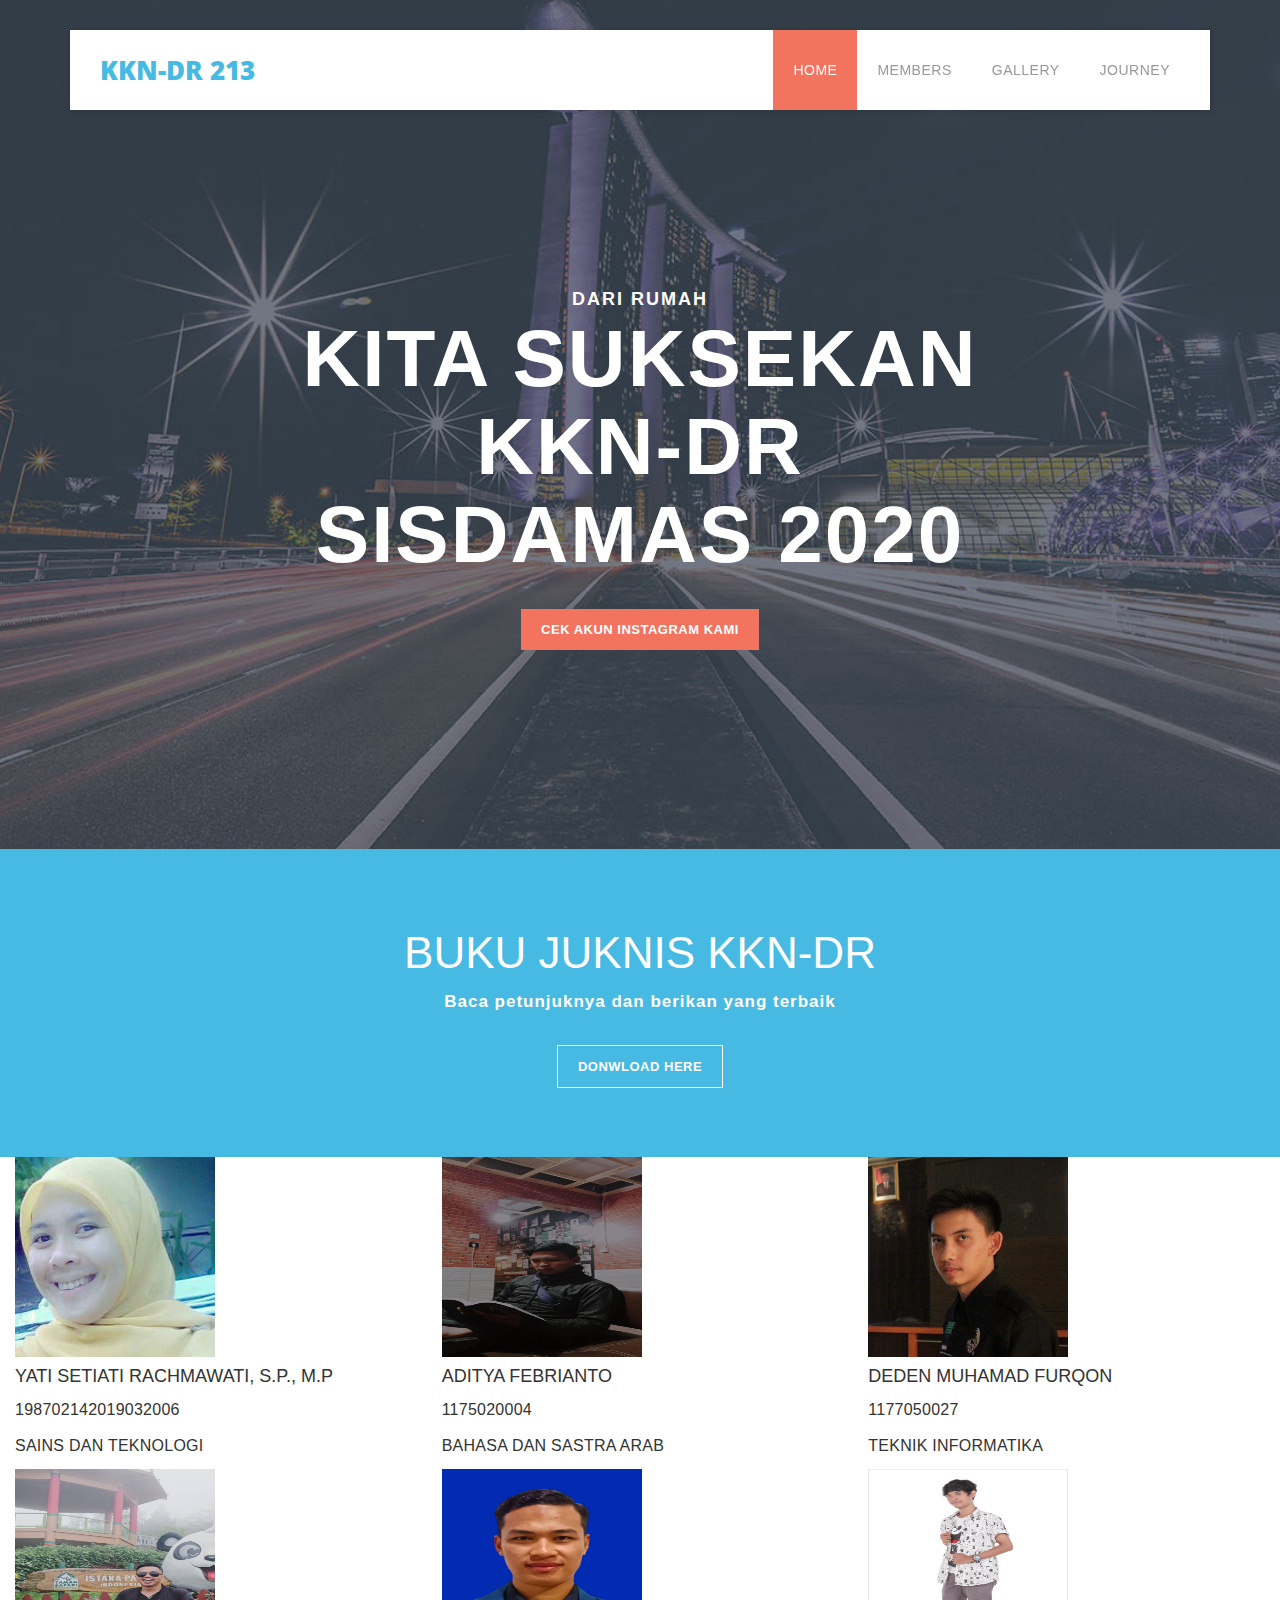
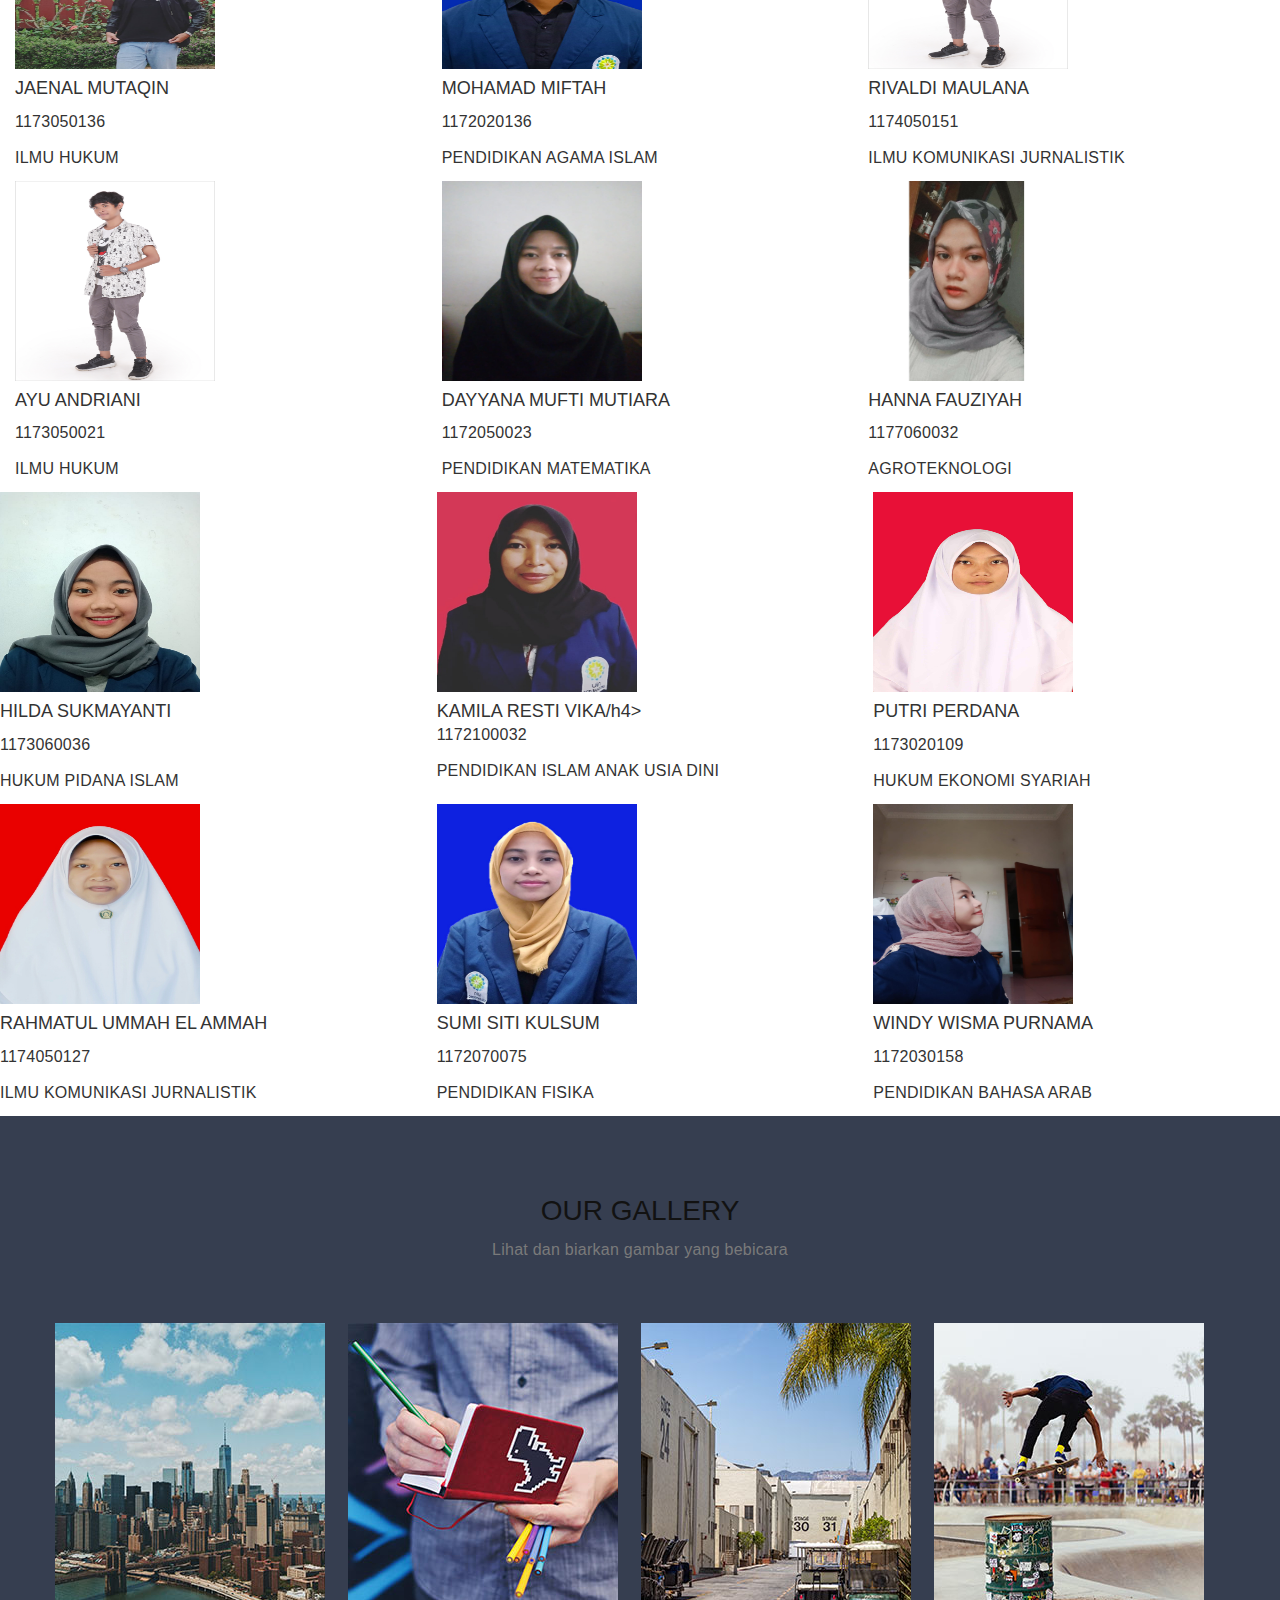
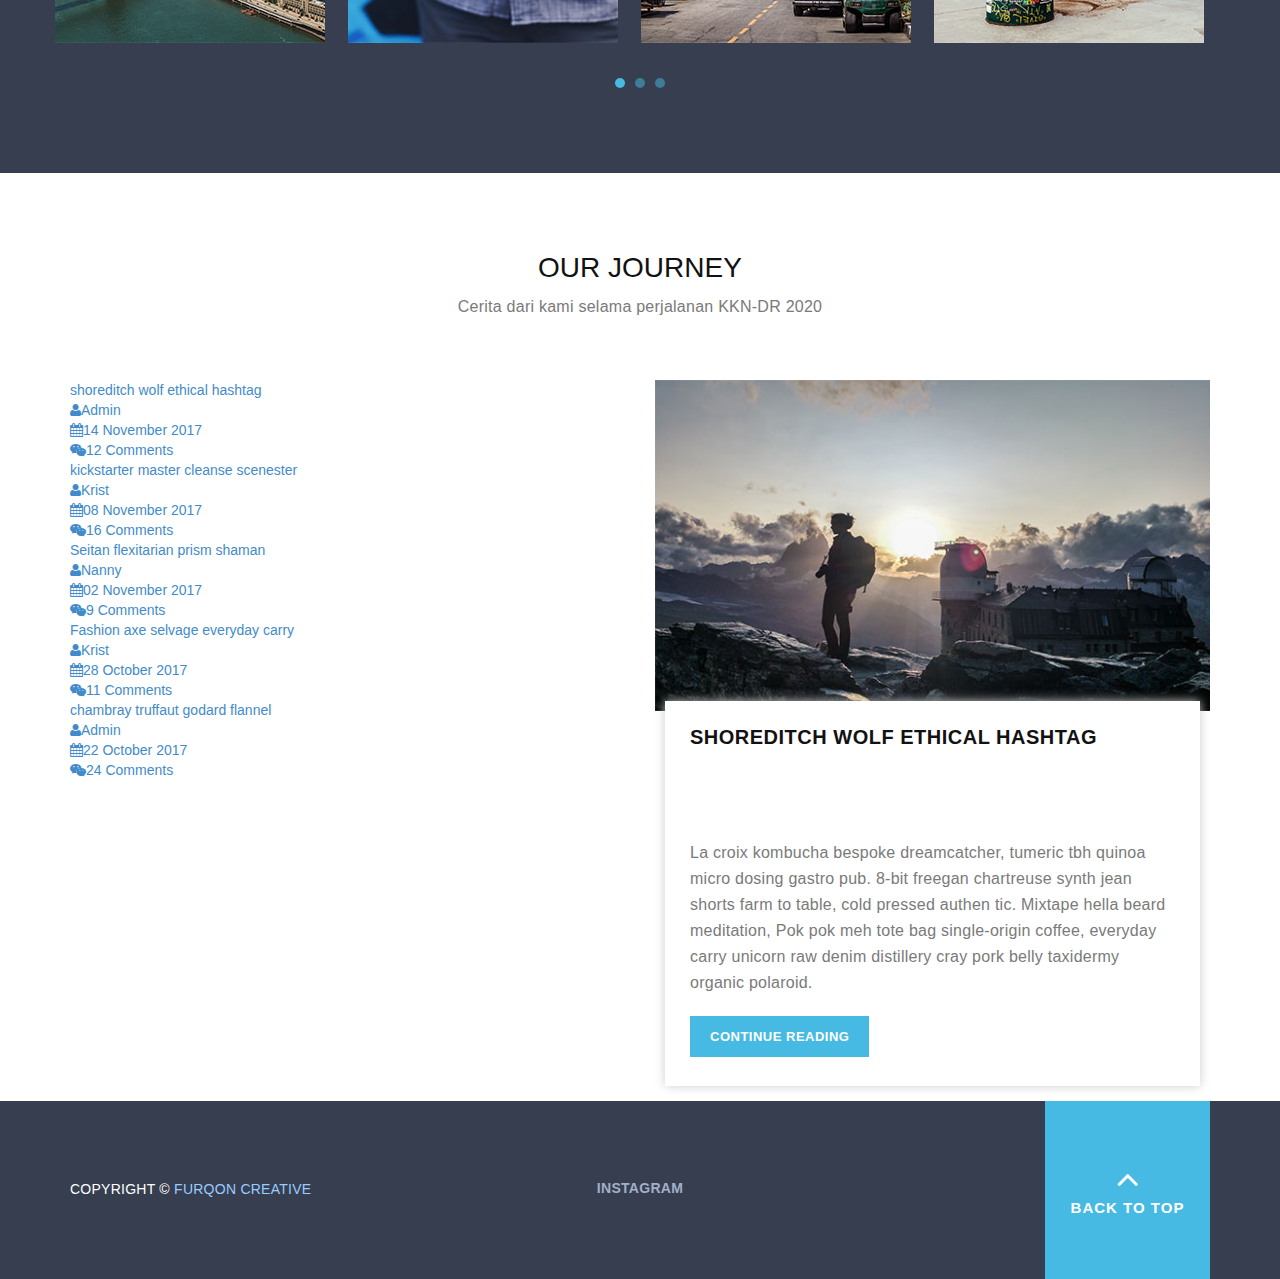
==== commit fc3d51d4: "initial commit" ====
--- a/(public)/index.html
+++ b/(public)/index.html
@@ -619,7 +619,7 @@
             <div class="container">
                 <div class="row">
                     <div class="col-md-4 col-sm-12">
-                            <p>Copyright &copy; 2020 Furqon Creative</p>
+                            <p>Copyright &copy; <a href="https://www.furqoncreative.tech/" target="_blank">FURQON CREATIVE</a></p>
                     </div>
                     <div class="col-md-4 col-sm-12">
                         <ul class="social-icons">
